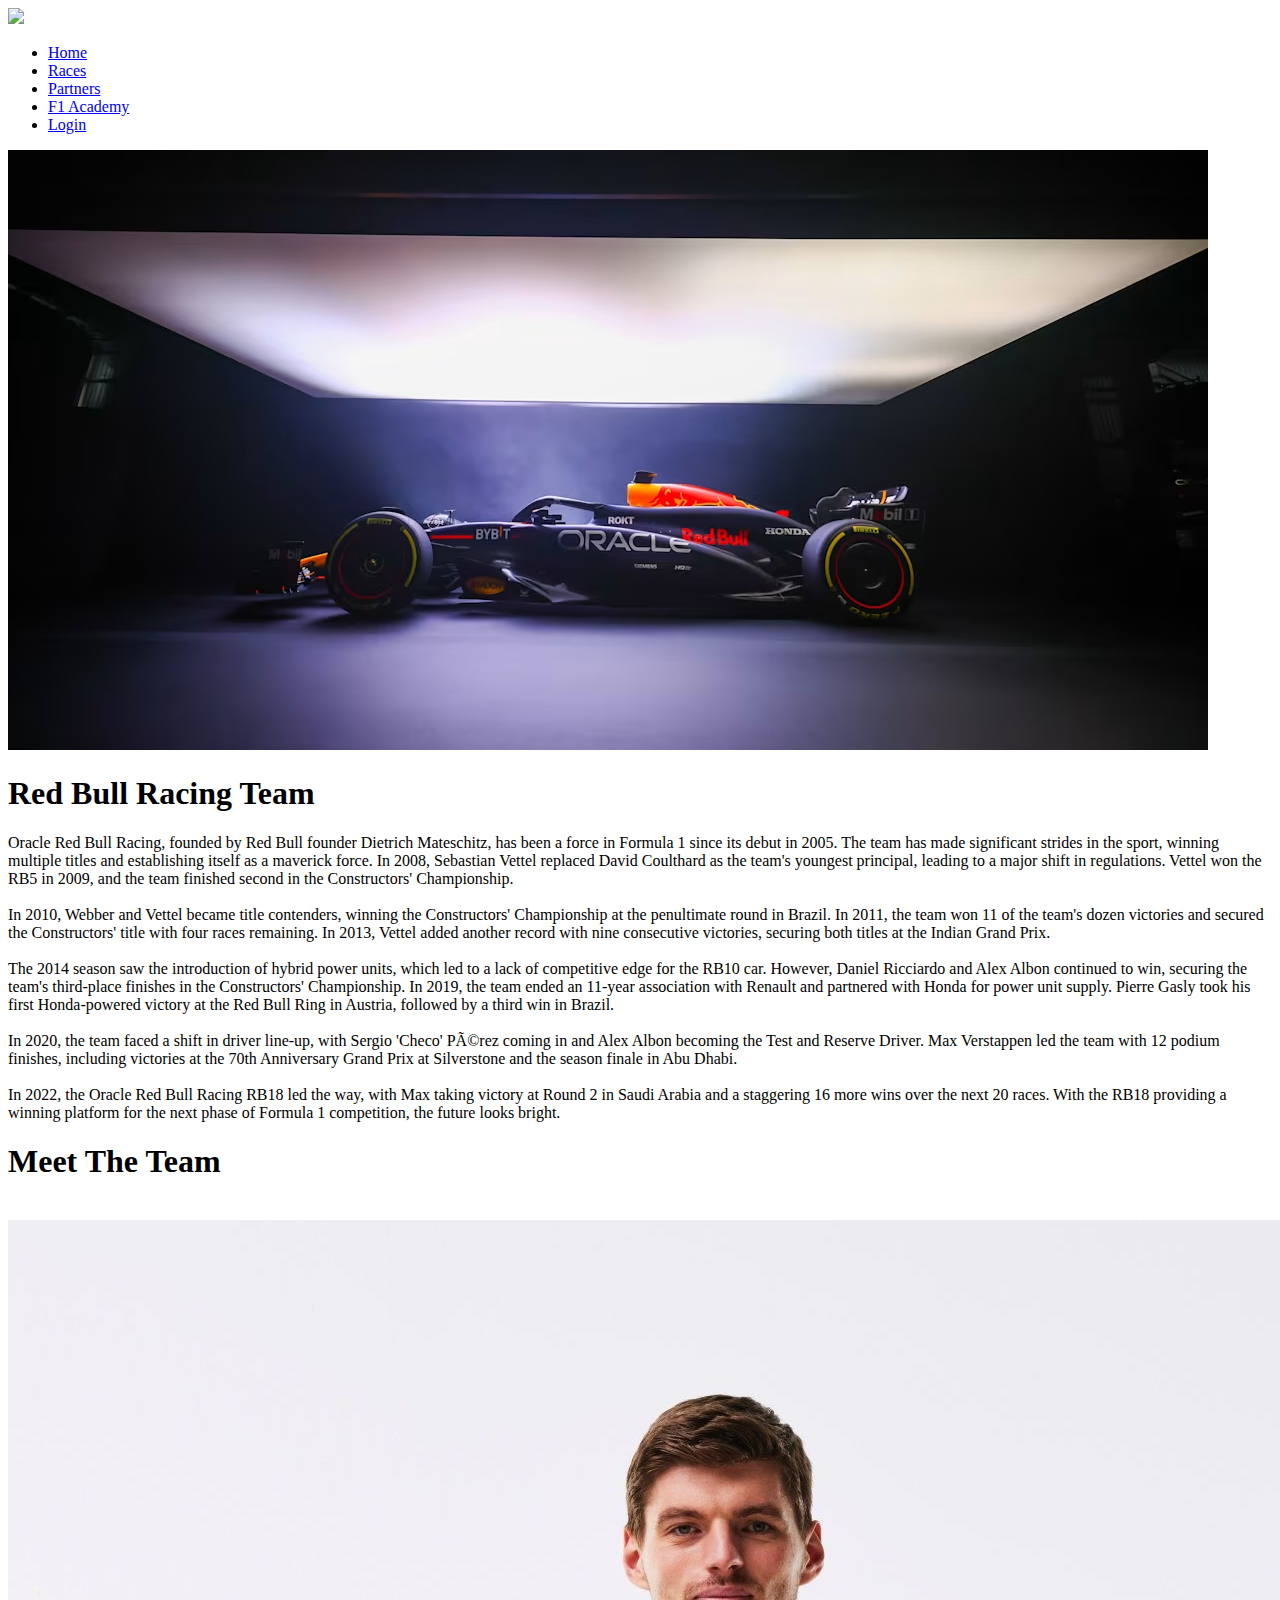
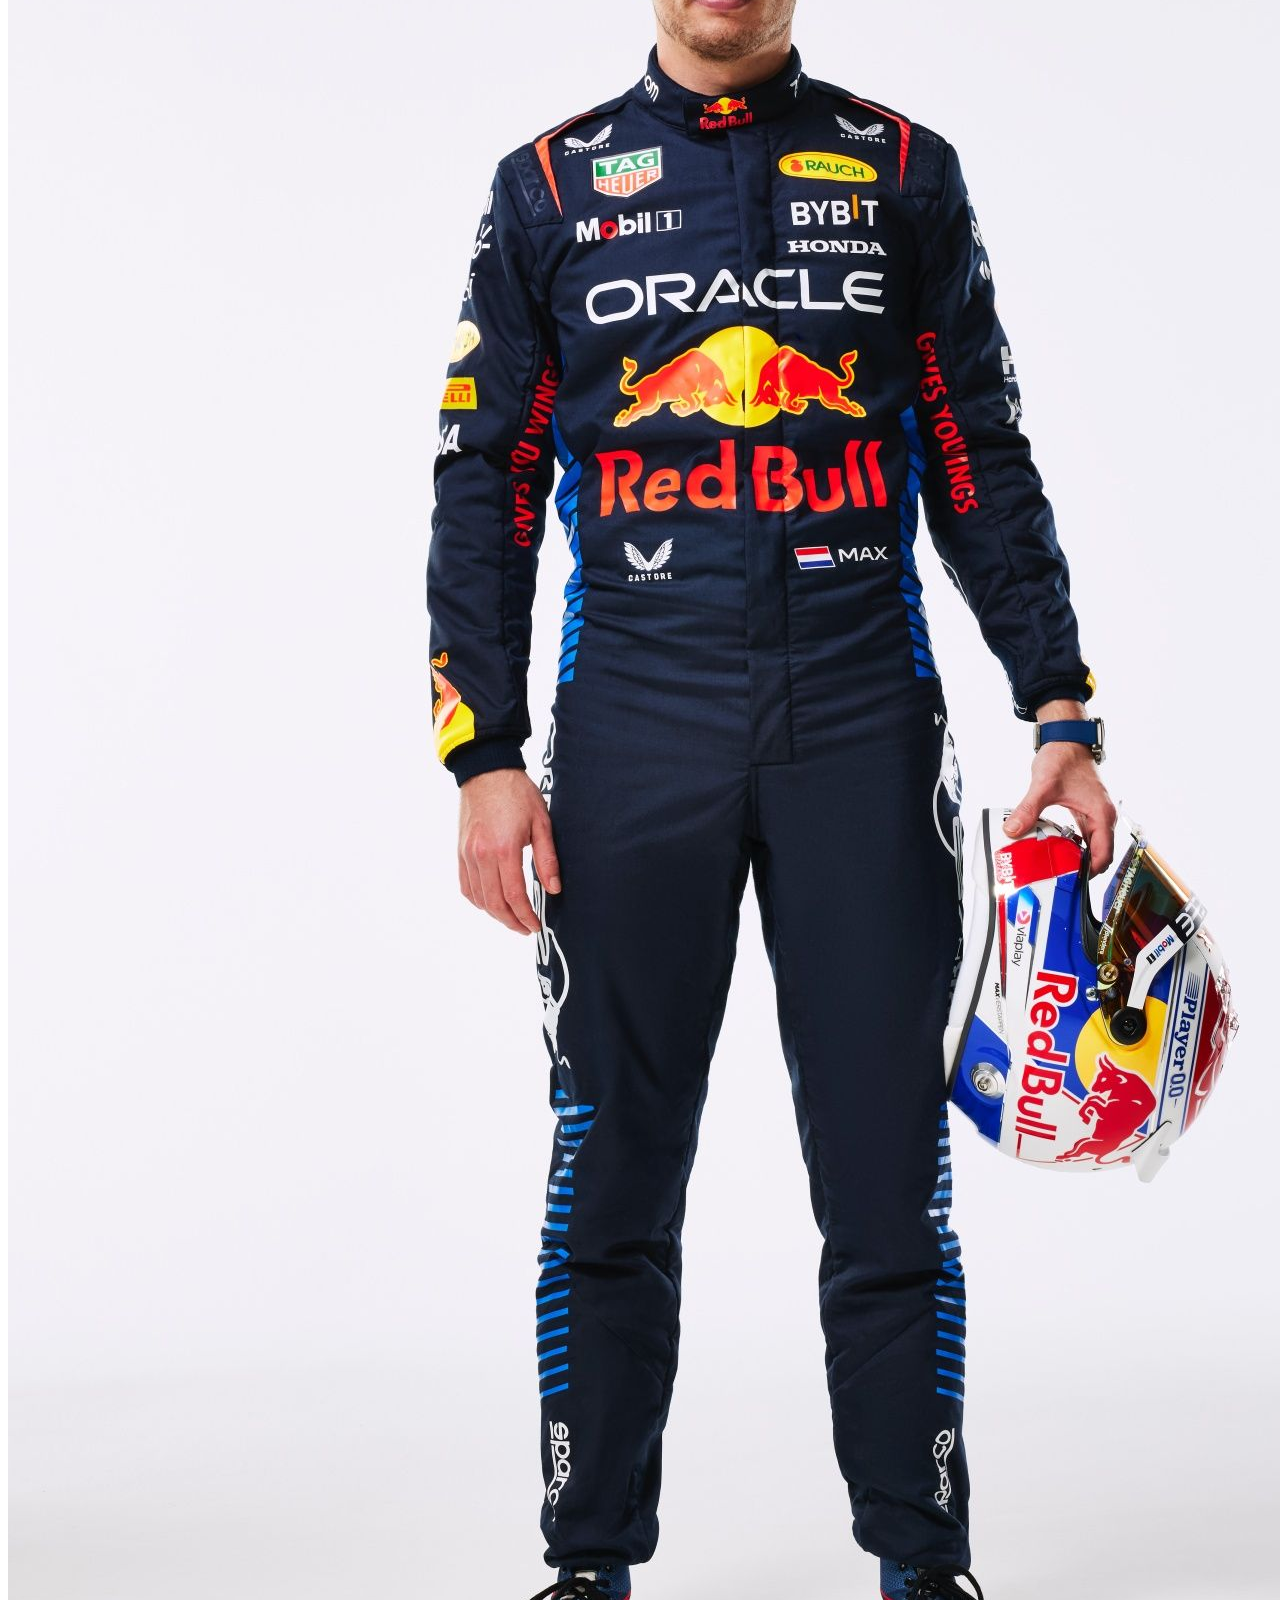
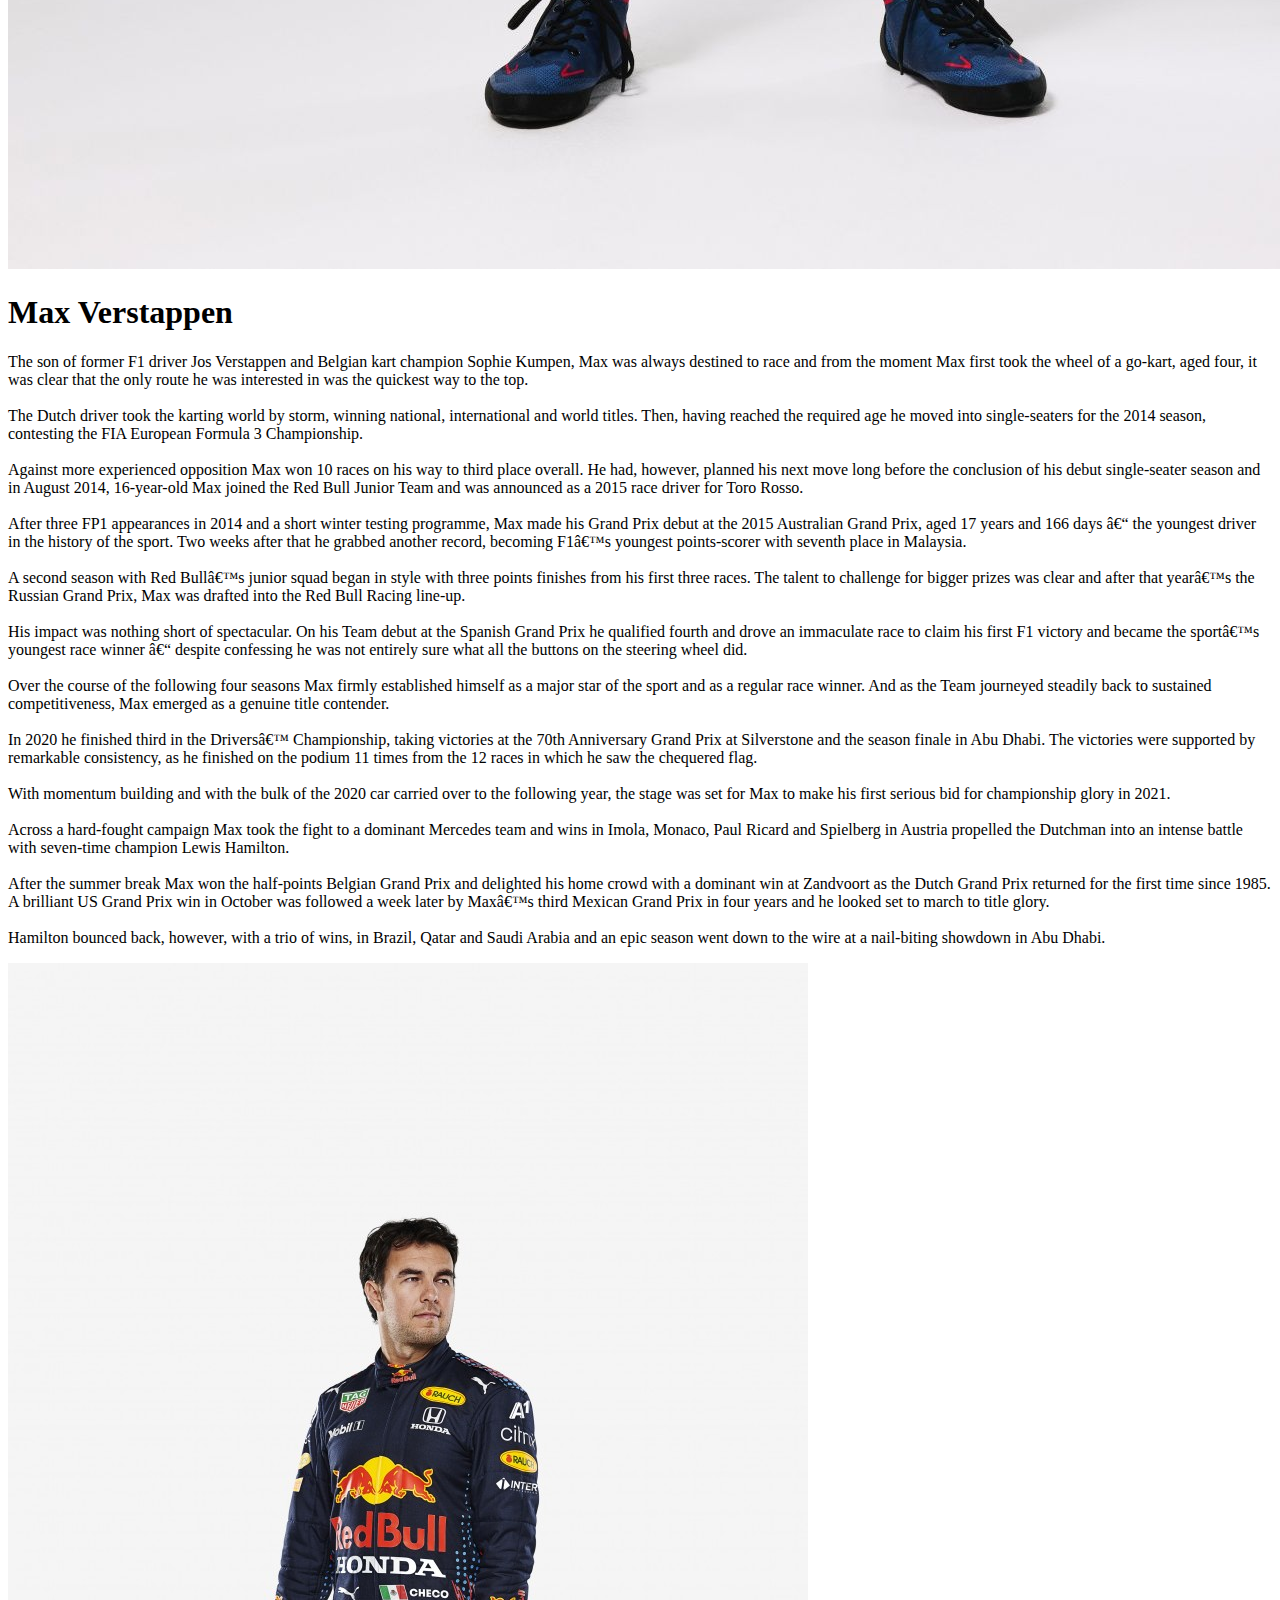
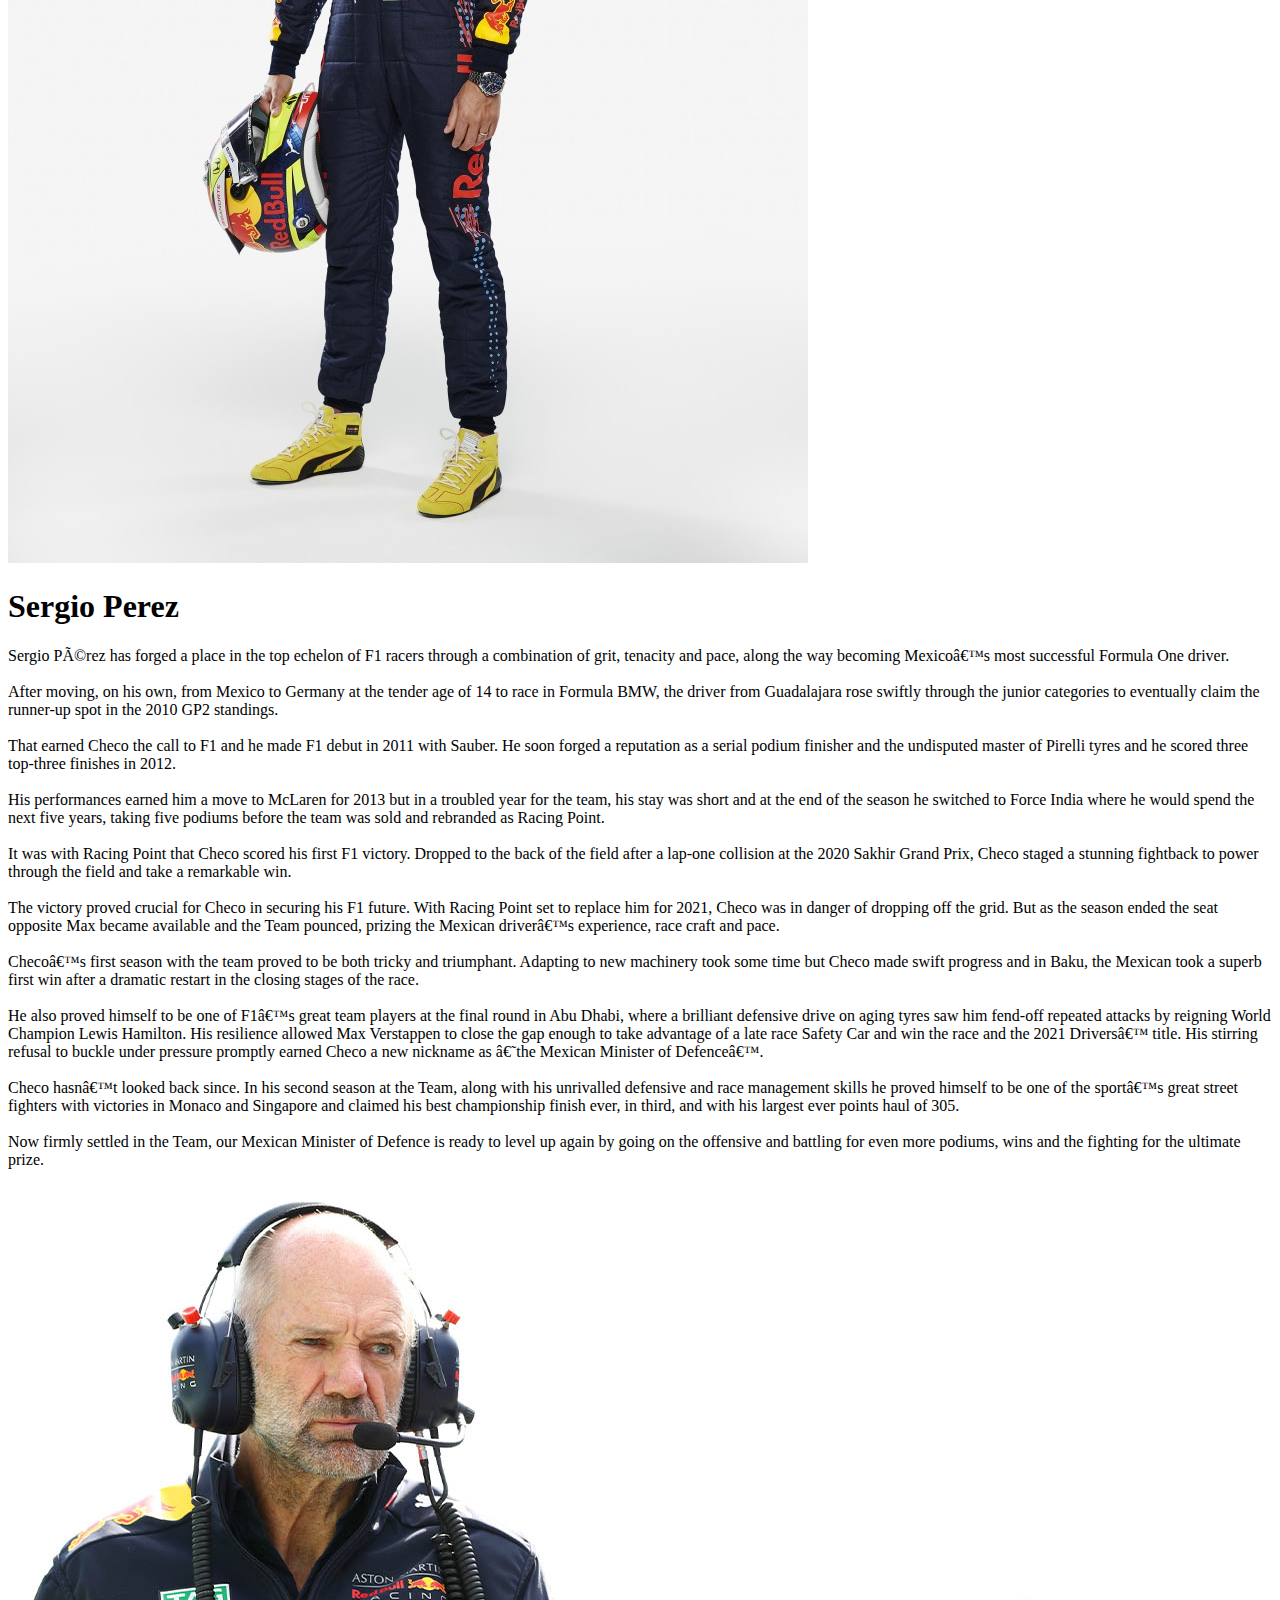
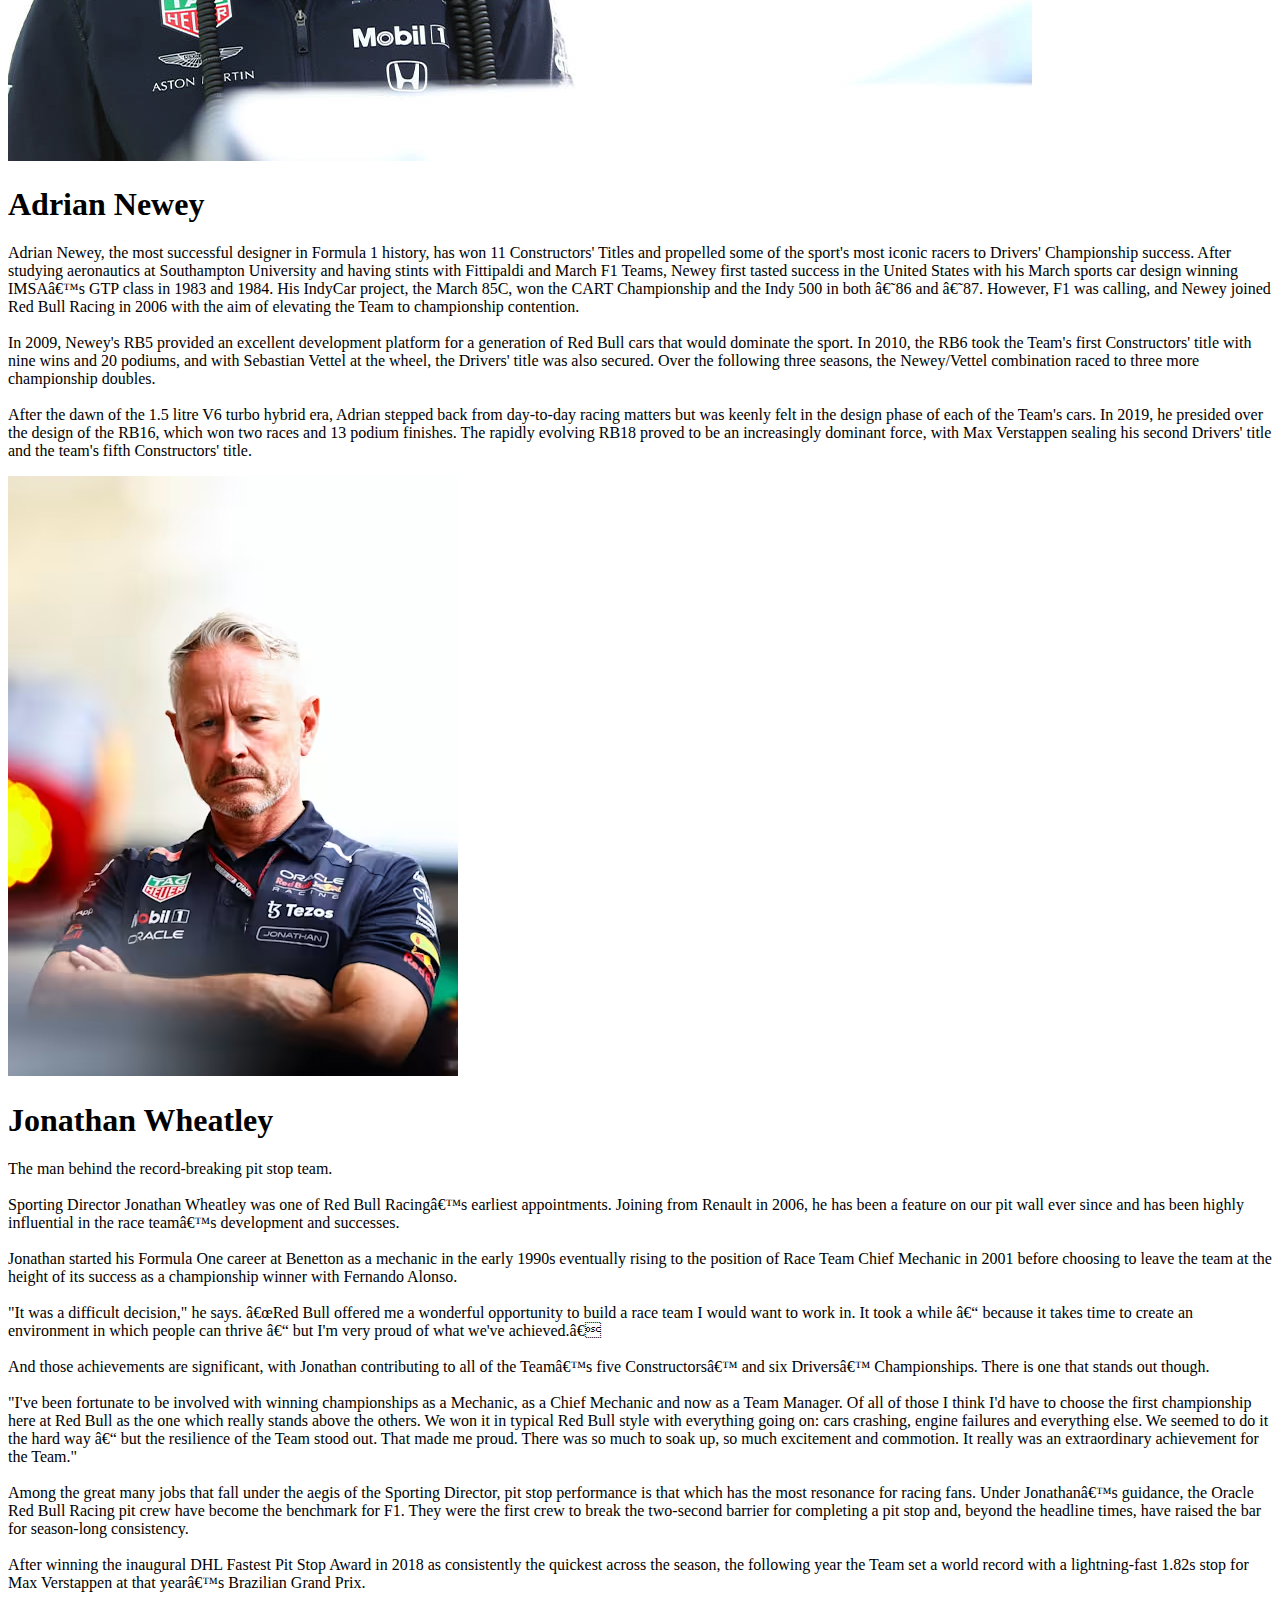
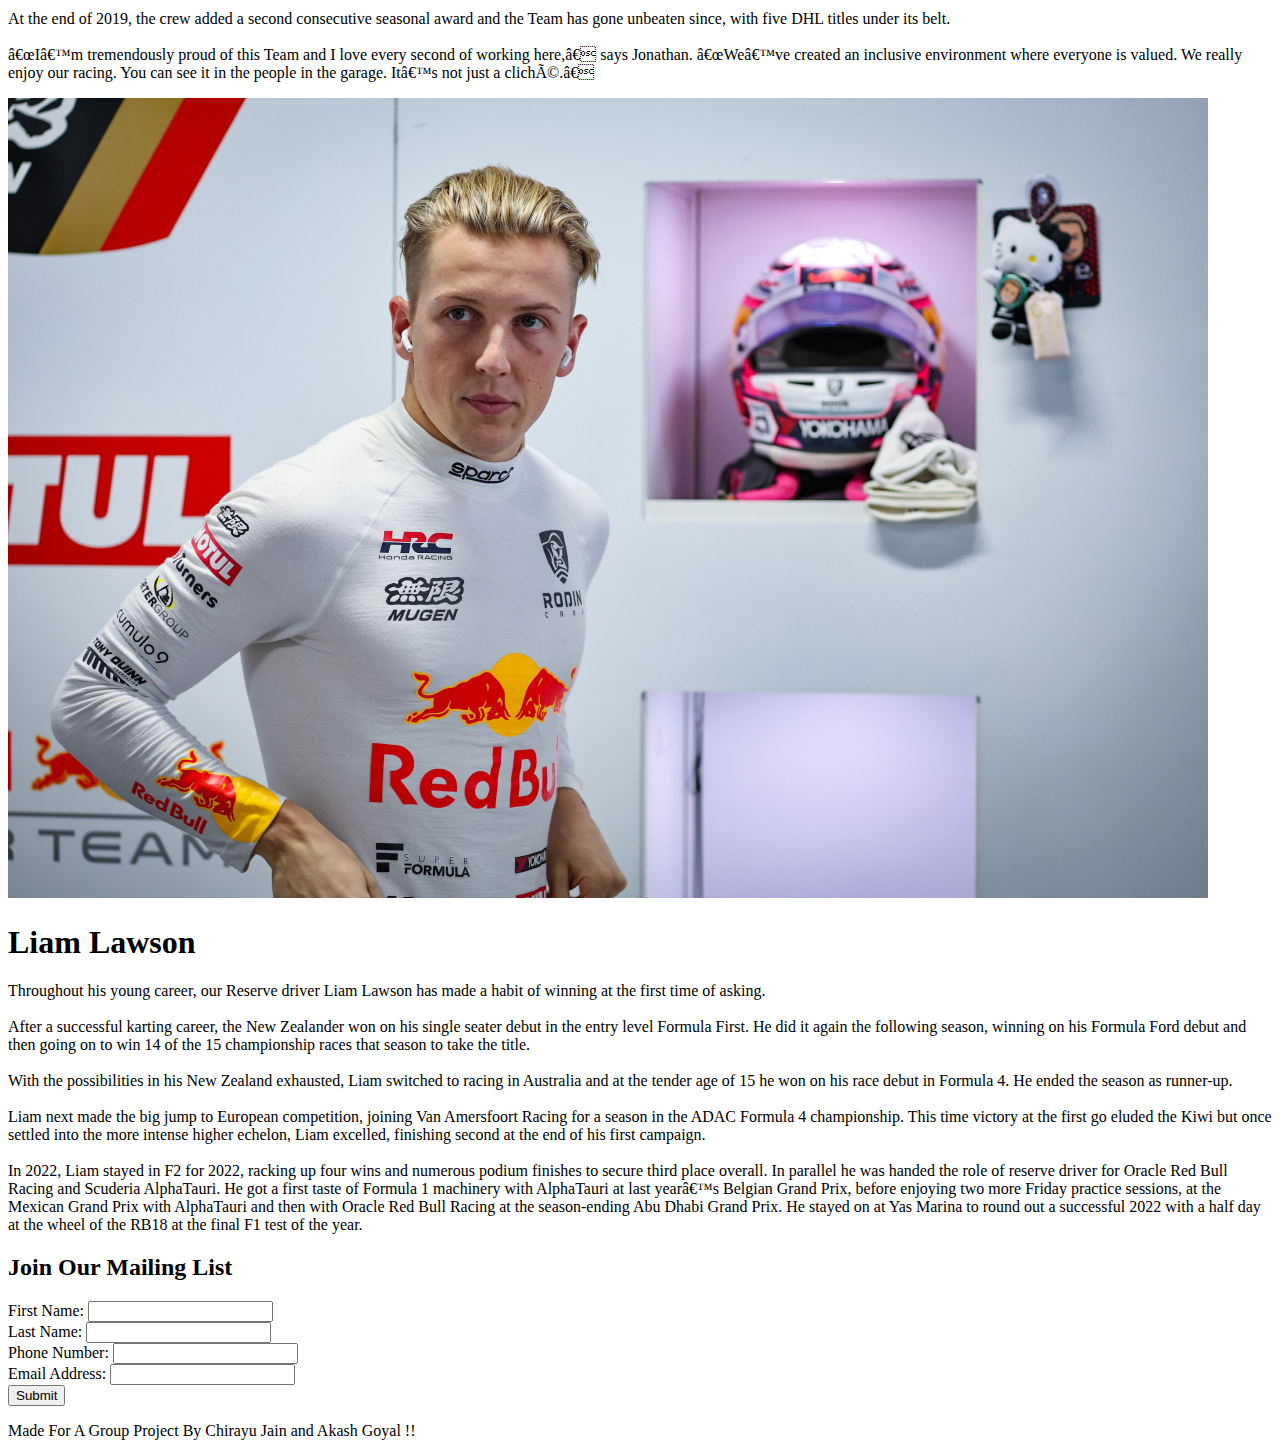
==== index.html @ 6e087e1f "Add files via upload" ====
<!DOCTYPE html>
<html lang ="en">
  <head>
    <meta charset="UFT-8">
    <meta name="viewport" content="width=device-width, initial-scale=1.0">
    <title>Home</title>
    <link rel="icon" type="image/svg+xml" href="#" />
    <link rel="stylesheet" href="./resources/style.css">

    <!--Importing Google Font -->
    <link rel="preconnect" href="https://fonts.googleapis.com">
    <link rel="preconnect" href="https://fonts.gstatic.com" crossorigin>
    <link href="https://fonts.googleapis.com/css2?family=Playfair+Display:ital,wght@0,400..900;1,400..900&display=swap" rel="stylesheet"> 
  </head>
  <body>
    <div class="navigation-bar">
      <div id="navigation-container">
        <img src="https://img.redbull.com/images/w_250/q_auto,f_auto/redbullcom/static/red-bull-racing-logo-light/redbull-racing-logo.png">
        <ul>
          <li><a href="#">Home</a></li>
          <li><a href="#">Races</a></li>
          <li><a href="#">Partners</a></li>
          <li><a href="#">F1 Academy</a></li>
          <li><a href="#">Login</a></li>
        </ul>
      </div>
    </div>

    <!-- Team Bakground Image with Fact 1 -->
    <div class="bgimage">
      <img src="Resources/Redbull Team.avif" alt="Image Of The entire Rudbull Racing Team">
      <div class="bg-text">
        <h1>Red Bull Racing Team</h1>
        <p class="about-team">Oracle Red Bull Racing, founded by Red Bull founder Dietrich Mateschitz, has been a force in Formula 1 since its debut in 2005. The team has made significant strides in the sport, winning multiple titles and establishing itself as a maverick force. In 2008, Sebastian Vettel replaced David Coulthard as the team's youngest principal, leading to a major shift in regulations. Vettel won the RB5 in 2009, and the team finished second in the Constructors' Championship.
          <br>
          <br>
          In 2010, Webber and Vettel became title contenders, winning the Constructors' Championship at the penultimate round in Brazil. In 2011, the team won 11 of the team's dozen victories and secured the Constructors' title with four races remaining. In 2013, Vettel added another record with nine consecutive victories, securing both titles at the Indian Grand Prix.
          <br>
          <br>
          The 2014 season saw the introduction of hybrid power units, which led to a lack of competitive edge for the RB10 car. However, Daniel Ricciardo and Alex Albon continued to win, securing the team's third-place finishes in the Constructors' Championship. In 2019, the team ended an 11-year association with Renault and partnered with Honda for power unit supply. Pierre Gasly took his first Honda-powered victory at the Red Bull Ring in Austria, followed by a third win in Brazil.
          <br>
          <br>
          In 2020, the team faced a shift in driver line-up, with Sergio 'Checo' Pérez coming in and Alex Albon becoming the Test and Reserve Driver. Max Verstappen led the team with 12 podium finishes, including victories at the 70th Anniversary Grand Prix at Silverstone and the season finale in Abu Dhabi.
          <br>
          <br>
          In 2022, the Oracle Red Bull Racing RB18 led the way, with Max taking victory at Round 2 in Saudi Arabia and a staggering 16 more wins over the next 20 races. With the RB18 providing a winning platform for the next phase of Formula 1 competition, the future looks bright.</p>
      </div>
    </div>

    <div class="meet">
      <h1>Meet The Team</h1>
      <br>
    </div>
    

    <!--Fact 2-->
    <div class="fact-2">
      <img src="Resources/Max.jpg" alt="Image of max verstappen">
      <div class="fact-2-text">
        <h1>Max Verstappen</h1>
        <p class="about-fact-2">The son of former F1 driver Jos Verstappen and Belgian kart champion Sophie Kumpen, Max was always destined to race and from the moment Max first took the wheel of a go-kart, aged four, it was clear that the only route he was interested in was the quickest way to the top.
          <br>
          <br>
          The Dutch driver took the karting world by storm, winning national, international and world titles. Then, having reached the required age he moved into single-seaters for the 2014 season, contesting the FIA European Formula 3 Championship.
          <br>
          <br>
          Against more experienced opposition Max won 10 races on his way to third place overall. He had, however, planned his next move long before the conclusion of his debut single-seater season and in August 2014, 16-year-old Max joined the Red Bull Junior Team and was announced as a 2015 race driver for Toro Rosso.
          <br>
          <br>
          After three FP1 appearances in 2014 and a short winter testing programme, Max made his Grand Prix debut at the 2015 Australian Grand Prix, aged 17 years and 166 days – the youngest driver in the history of the sport. Two weeks after that he grabbed another record, becoming F1’s youngest points-scorer with seventh place in Malaysia.
          <br>
          <br>
          A second season with Red Bull’s junior squad began in style with three points finishes from his first three races. The talent to challenge for bigger prizes was clear and after that year’s the Russian Grand Prix, Max was drafted into the Red Bull Racing line-up.
          <br>
          <br>
          His impact was nothing short of spectacular. On his Team debut at the Spanish Grand Prix he qualified fourth and drove an immaculate race to claim his first F1 victory and became the sport’s youngest race winner – despite confessing he was not entirely sure what all the buttons on the steering wheel did.
          <br>
          <br>
          Over the course of the following four seasons Max firmly established himself as a major star of the sport and as a regular race winner. And as the Team journeyed steadily back to sustained competitiveness, Max emerged as a genuine title contender.
          <br>
          <br>
          In 2020 he finished third in the Drivers’ Championship, taking victories at the 70th Anniversary Grand Prix at Silverstone and the season finale in Abu Dhabi. The victories were supported by remarkable consistency, as he finished on the podium 11 times from the 12 races in which he saw the chequered flag.
          <br>
          <br>
          With momentum building and with the bulk of the 2020 car carried over to the following year, the stage was set for Max to make his first serious bid for championship glory in 2021.
          <br>
          <br>
          Across a hard-fought campaign Max took the fight to a dominant Mercedes team and wins in Imola, Monaco, Paul Ricard and Spielberg in Austria propelled the Dutchman into an intense battle with seven-time champion Lewis Hamilton.
          <br>
          <br>
          After the summer break Max won the half-points Belgian Grand Prix and delighted his home crowd with a dominant win at Zandvoort as the Dutch Grand Prix returned for the first time since 1985. A brilliant US Grand Prix win in October was followed a week later by Max’s third Mexican Grand Prix in four years and he looked set to march to title glory.
          <br>
          <br>
          Hamilton bounced back, however, with a trio of wins, in Brazil, Qatar and Saudi Arabia and an epic season went down to the wire at a nail-biting showdown in Abu Dhabi.
        </p>
      </div>
    </div>

    <!--Fact 3-->
    <div class="fact-3">
      <img src="Resources/Perez 1.jpeg" alt="Image of Sergio Perez">
      <div class="fact-3-text">
        <h1>Sergio Perez</h1>
        <p class="about-fact-3">Sergio Pérez has forged a place in the top echelon of F1 racers through a combination of grit, tenacity and pace, along the way becoming Mexico’s most successful Formula One driver.
          <br>
          <br>
          After moving, on his own, from Mexico to Germany at the tender age of 14 to race in Formula BMW, the driver from Guadalajara rose swiftly through the junior categories to eventually claim the runner-up spot in the 2010 GP2 standings.
          <br>
          <br>
          That earned Checo the call to F1 and he made F1 debut in 2011 with Sauber. He soon forged a reputation as a serial podium finisher and the undisputed master of Pirelli tyres and he scored three top-three finishes in 2012.
          <br>
          <br>
          His performances earned him a move to McLaren for 2013 but in a troubled year for the team, his stay was short and at the end of the season he switched to Force India where he would spend the next five years, taking five podiums before the team was sold and rebranded as Racing Point.
          <br>
          <br>
          It was with Racing Point that Checo scored his first F1 victory. Dropped to the back of the field after a lap-one collision at the 2020 Sakhir Grand Prix, Checo staged a stunning fightback to power through the field and take a remarkable win.
          <br>
          <br>
          The victory proved crucial for Checo in securing his F1 future. With Racing Point set to replace him for 2021, Checo was in danger of dropping off the grid. But as the season ended the seat opposite Max became available and the Team pounced, prizing the Mexican driver’s experience, race craft and pace.
          <br>
          <br>
          Checo’s first season with the team proved to be both tricky and triumphant. Adapting to new machinery took some time but Checo made swift progress and in Baku, the Mexican took a superb first win after a dramatic restart in the closing stages of the race.
          <br>
          <br>
          He also proved himself to be one of F1’s great team players at the final round in Abu Dhabi, where a brilliant defensive drive on aging tyres saw him fend-off repeated attacks by reigning World Champion Lewis Hamilton. His resilience allowed Max Verstappen to close the gap enough to take advantage of a late race Safety Car and win the race and the 2021 Drivers’ title. His stirring refusal to buckle under pressure promptly earned Checo a new nickname as ‘the Mexican Minister of Defence’.
          <br>
          <br>
          Checo hasn’t looked back since. In his second season at the Team, along with his unrivalled defensive and race management skills he proved himself to be one of the sport’s great street fighters with victories in Monaco and Singapore and claimed his best championship finish ever, in third, and with his largest ever points haul of 305.
          <br>
          <br>
          Now firmly settled in the Team, our Mexican Minister of Defence is ready to level up again by going on the offensive and battling for even more podiums, wins and the fighting for the ultimate prize.
          </p>
      </div>
    </div>

    <!--Fact 4-->
    <div class="fact-4">
      <img src="Resources/adrian_newey.jpeg" alt="Image of Adrian Newey OBE">
      <div class="fact-4-text">
        <h1>Adrian Newey</h1>
        <p class="about-fact-4">Adrian Newey, the most successful designer in Formula 1 history, has won 11 Constructors' Titles and propelled some of the sport's most iconic racers to Drivers' Championship success. After studying aeronautics at Southampton University and having stints with Fittipaldi and March F1 Teams, Newey first tasted success in the United States with his March sports car design winning IMSA’s GTP class in 1983 and 1984. His IndyCar project, the March 85C, won the CART Championship and the Indy 500 in both ‘86 and ‘87. However, F1 was calling, and Newey joined Red Bull Racing in 2006 with the aim of elevating the Team to championship contention.
          <br>
          <br>
          In 2009, Newey's RB5 provided an excellent development platform for a generation of Red Bull cars that would dominate the sport. In 2010, the RB6 took the Team's first Constructors' title with nine wins and 20 podiums, and with Sebastian Vettel at the wheel, the Drivers' title was also secured. Over the following three seasons, the Newey/Vettel combination raced to three more championship doubles.
          <br>
          <br>
          After the dawn of the 1.5 litre V6 turbo hybrid era, Adrian stepped back from day-to-day racing matters but was keenly felt in the design phase of each of the Team's cars. In 2019, he presided over the design of the RB16, which won two races and 13 podium finishes. The rapidly evolving RB18 proved to be an increasingly dominant force, with Max Verstappen sealing his second Drivers' title and the team's fifth Constructors' title.
          </p>
      </div>
    </div>

    <!--Fact 5-->
    <div class="fact-5">
      <img src="Resources/watching-on.avif" alt="Image of Jonathan Wheatley">
      <div class="fact-5-text">
        <h1>Jonathan Wheatley</h1>
        <p class="about-fact-5">The man behind the record-breaking pit stop team.
          <br>
          <br>
          Sporting Director Jonathan Wheatley was one of Red Bull Racing’s earliest appointments. Joining from Renault in 2006, he has been a feature on our pit wall ever since and has been highly influential in the race team’s development and successes.
          <br>
          <br>
          Jonathan started his Formula One career at Benetton as a mechanic in the early 1990s eventually rising to the position of Race Team Chief Mechanic in 2001 before choosing to leave the team at the height of its success as a championship winner with Fernando Alonso.
          <br>
          <br>
          "It was a difficult decision," he says. “Red Bull offered me a wonderful opportunity to build a race team I would want to work in. It took a while – because it takes time to create an environment in which people can thrive – but I'm very proud of what we've achieved.”
          <br>
          <br>
          And those achievements are significant, with Jonathan contributing to all of the Team’s five Constructors’ and six Drivers’ Championships. There is one that stands out though.
          <br>
          <br>
          "I've been fortunate to be involved with winning championships as a Mechanic, as a Chief Mechanic and now as a Team Manager. Of all of those I think I'd have to choose the first championship here at Red Bull as the one which really stands above the others. We won it in typical Red Bull style with everything going on: cars crashing, engine failures and everything else. We seemed to do it the hard way – but the resilience of the Team stood out. That made me proud. There was so much to soak up, so much excitement and commotion. It really was an extraordinary achievement for the Team."
          <br>
          <br>
          Among the great many jobs that fall under the aegis of the Sporting Director, pit stop performance is that which has the most resonance for racing fans. Under Jonathan’s guidance, the Oracle Red Bull Racing pit crew have become the benchmark for F1. They were the first crew to break the two-second barrier for completing a pit stop and, beyond the headline times, have raised the bar for season-long consistency.
          <br>
          <br>
          After winning the inaugural DHL Fastest Pit Stop Award in 2018 as consistently the quickest across the season, the following year the Team set a world record with a lightning-fast 1.82s stop for Max Verstappen at that year’s Brazilian Grand Prix.
          <br>
          <br>
          At the end of 2019, the crew added a second consecutive seasonal award and the Team has gone unbeaten since, with five DHL titles under its belt.
          <br>
          <br>
          “I’m tremendously proud of this Team and I love every second of working here,” says Jonathan. “We’ve created an inclusive environment where everyone is valued. We really enjoy our racing. You can see it in the people in the garage. It’s not just a cliché.”
          </p>
      </div>
    </div>

    <!--Fact 6-->
    <div class="fact-6">
      <img src="Resources/Liam.jpeg" alt="Image of Jonathan Wheatley">
      <div class="fact-6-text">
        <h1>Liam Lawson</h1>
        <p class="about-fact-6">Throughout his young career, our Reserve driver Liam Lawson has made a habit of winning at the first time of asking.
          <br>
          <br>
          After a successful karting career, the New Zealander won on his single seater debut in the entry level Formula First. He did it again the following season, winning on his Formula Ford debut and then going on to win 14 of the 15 championship races that season to take the title.
          <br>
          <br>
          With the possibilities in his New Zealand exhausted, Liam switched to racing in Australia and at the tender age of 15 he won on his race debut in Formula 4. He ended the season as runner-up.
          <br>
          <br>
          Liam next made the big jump to European competition, joining Van Amersfoort Racing for a season in the ADAC Formula 4 championship. This time victory at the first go eluded the Kiwi but once settled into the more intense higher echelon, Liam excelled, finishing second at the end of his first campaign.
          <br>
          <br>
          
          In 2022, Liam stayed in F2 for 2022, racking up four wins and numerous podium finishes to secure third place overall. In parallel he was handed the role of reserve driver for Oracle Red Bull Racing and Scuderia AlphaTauri. He got a first taste of Formula 1 machinery with AlphaTauri at last year’s Belgian Grand Prix, before enjoying two more Friday practice sessions, at the Mexican Grand Prix with AlphaTauri and then with Oracle Red Bull Racing at the season-ending Abu Dhabi Grand Prix. He stayed on at Yas Marina to round out a successful 2022 with a half day at the wheel of the RB18 at the final F1 test of the year.
          </p>
      </div>
    </div>

    <!--Footer-->
    <footer>
      <div class="container">
          <h2>Join Our Mailing List</h2>
          <form action="#" method="post">
              <div class="form-group">
                  <label for="first-name">First Name:</label>
                  <input type="text" id="first-name" name="first-name" required>
              </div>
              <div class="form-group">
                  <label for="last-name">Last Name:</label>
                  <input type="text" id="last-name" name="last-name" required>
              </div>
              <div class="form-group">
                  <label for="phone">Phone Number:</label>
                  <input type="tel" id="phone" name="phone" required>
              </div>
              <div class="form-group">
                  <label for="email">Email Address:</label>
                  <input type="email" id="email" name="email" required>
              </div>
              <button type="submit">Submit</button>
          </form>
          <p>Made For A Group Project By Chirayu Jain and Akash Goyal !!</p>
      </div>
  </footer>
  </body>
</html>
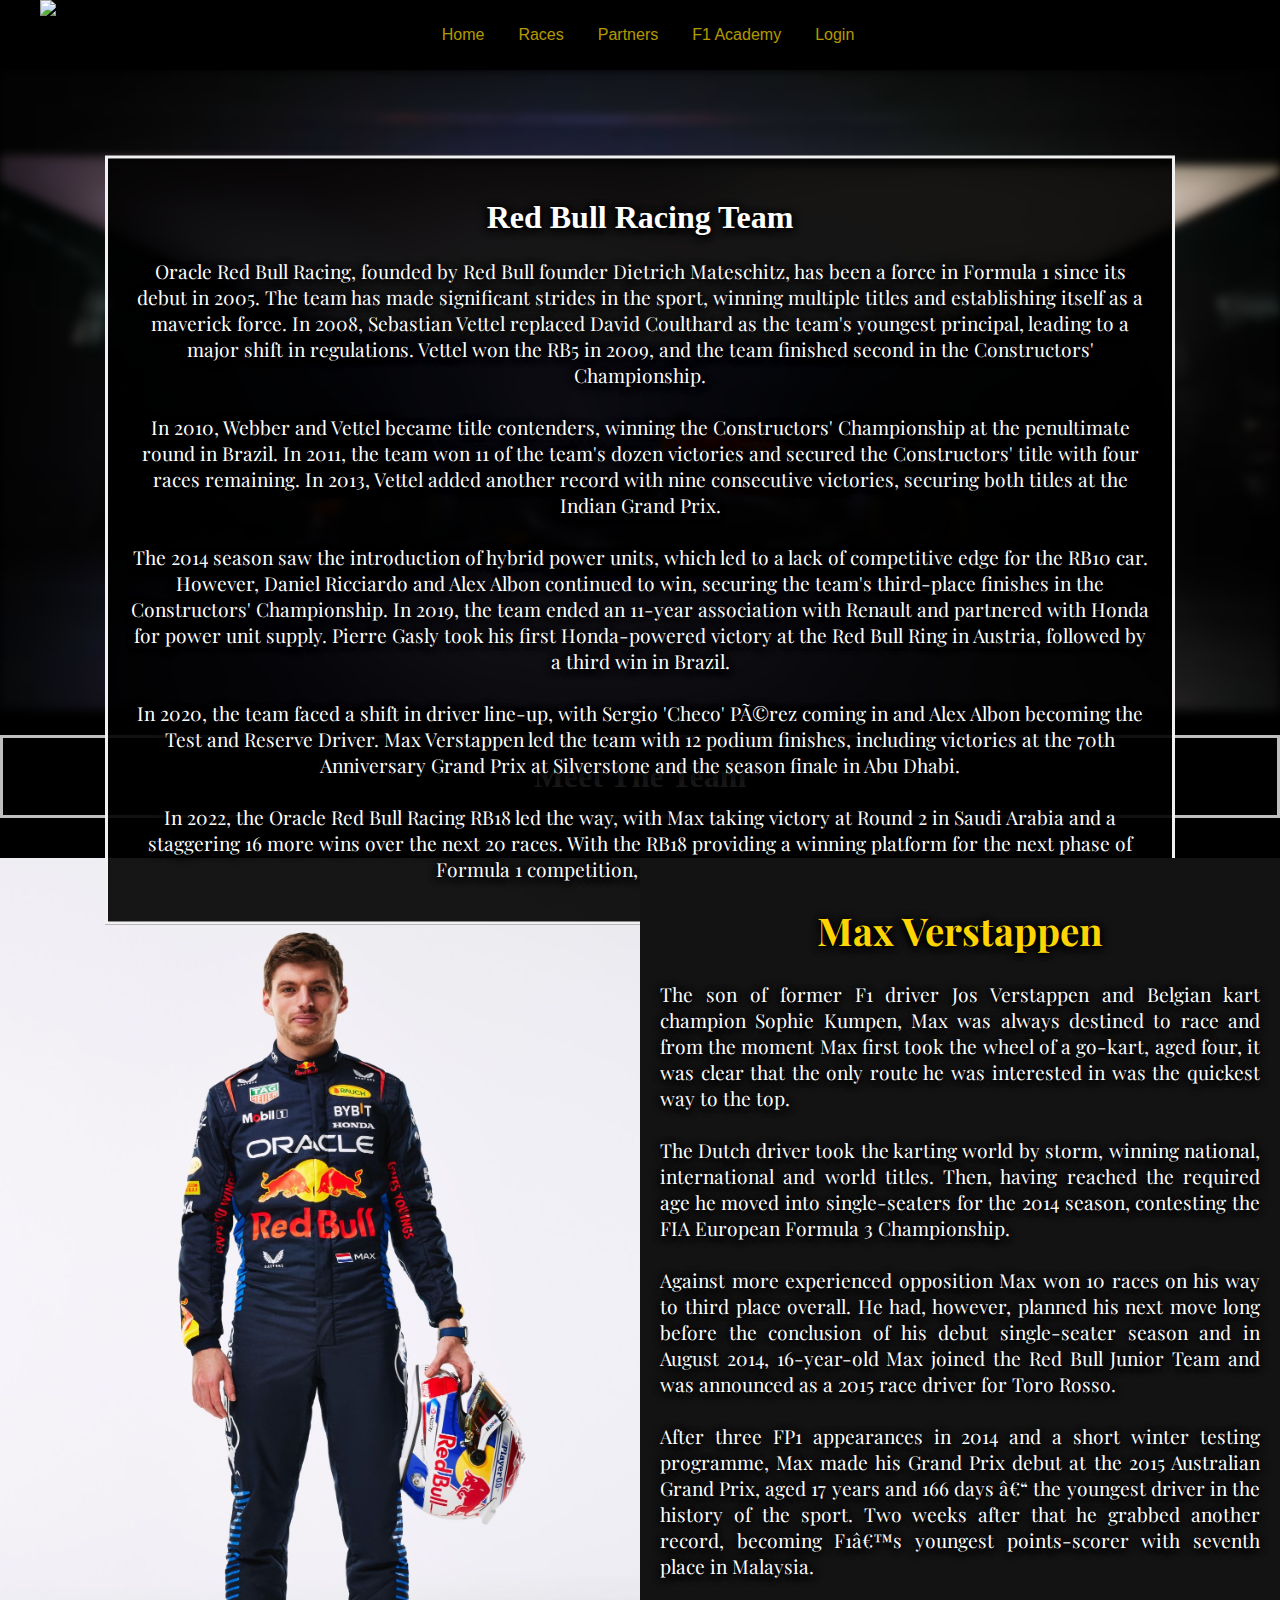
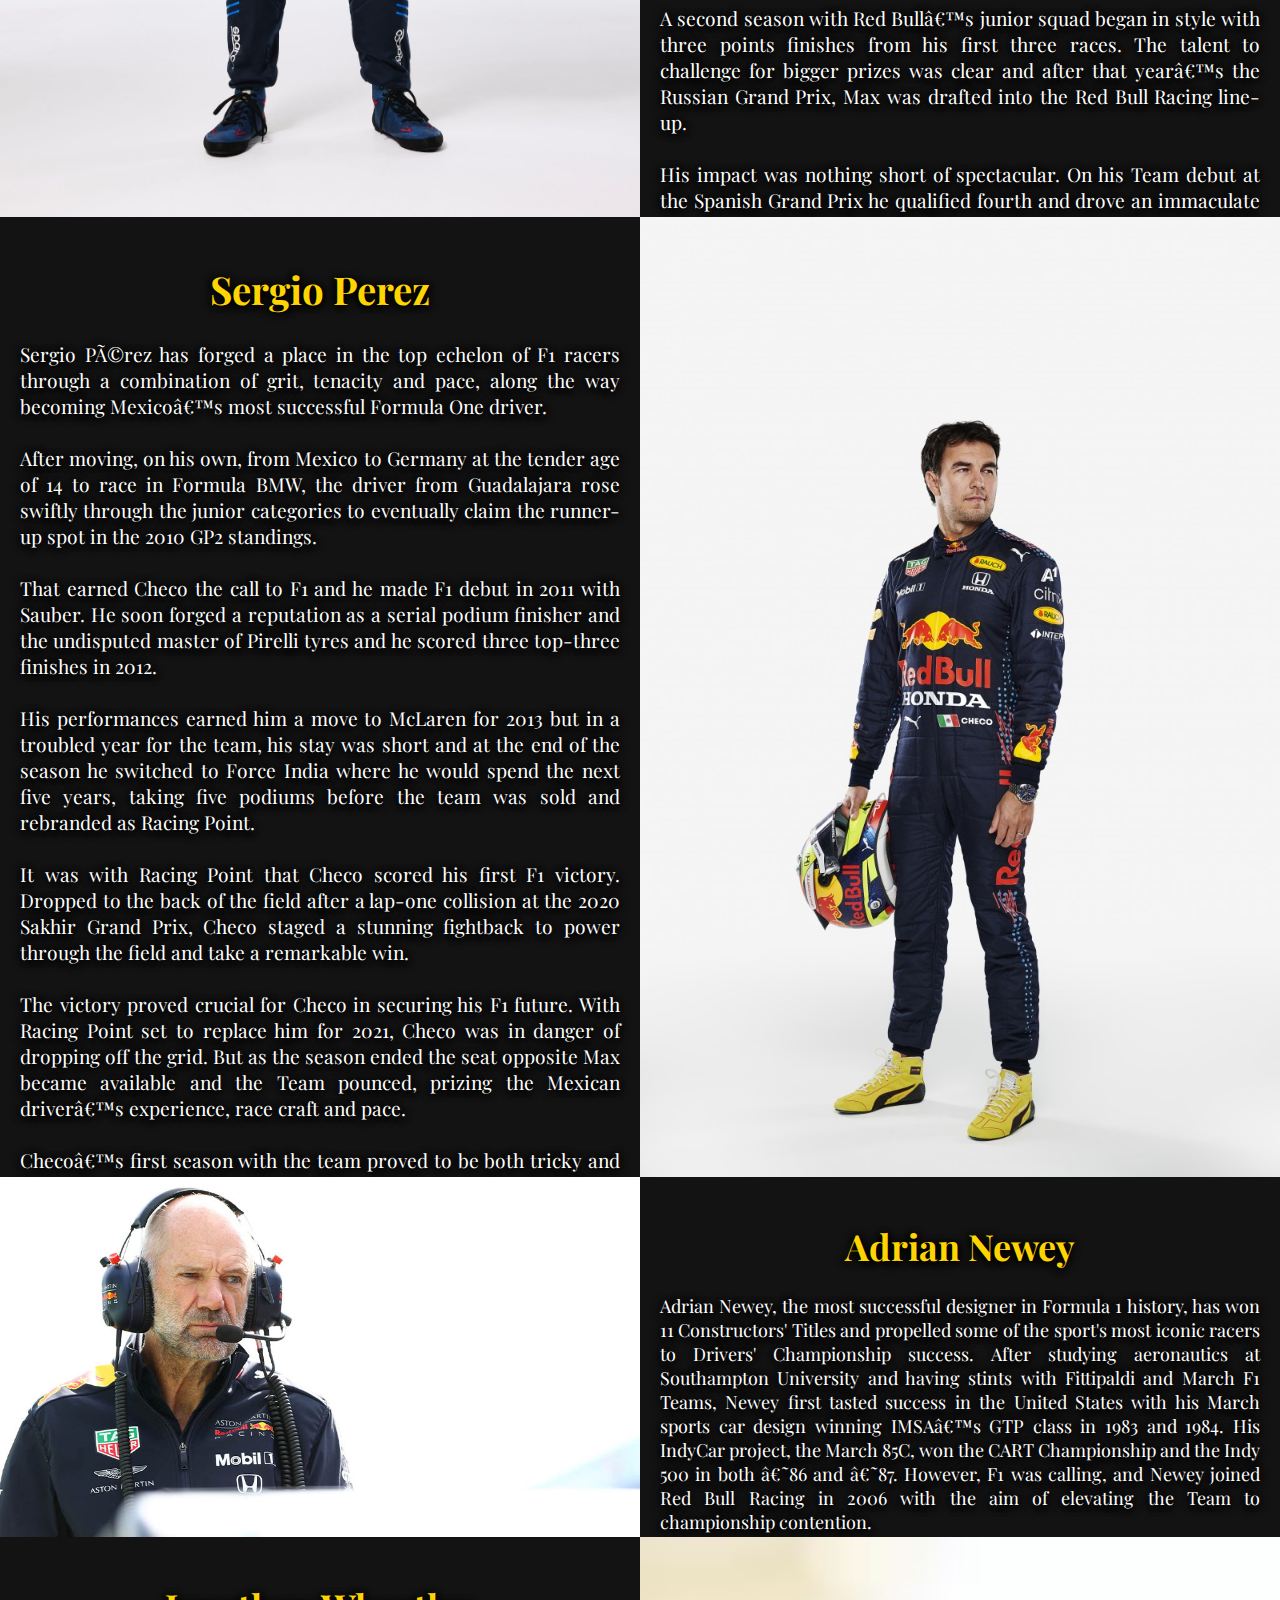
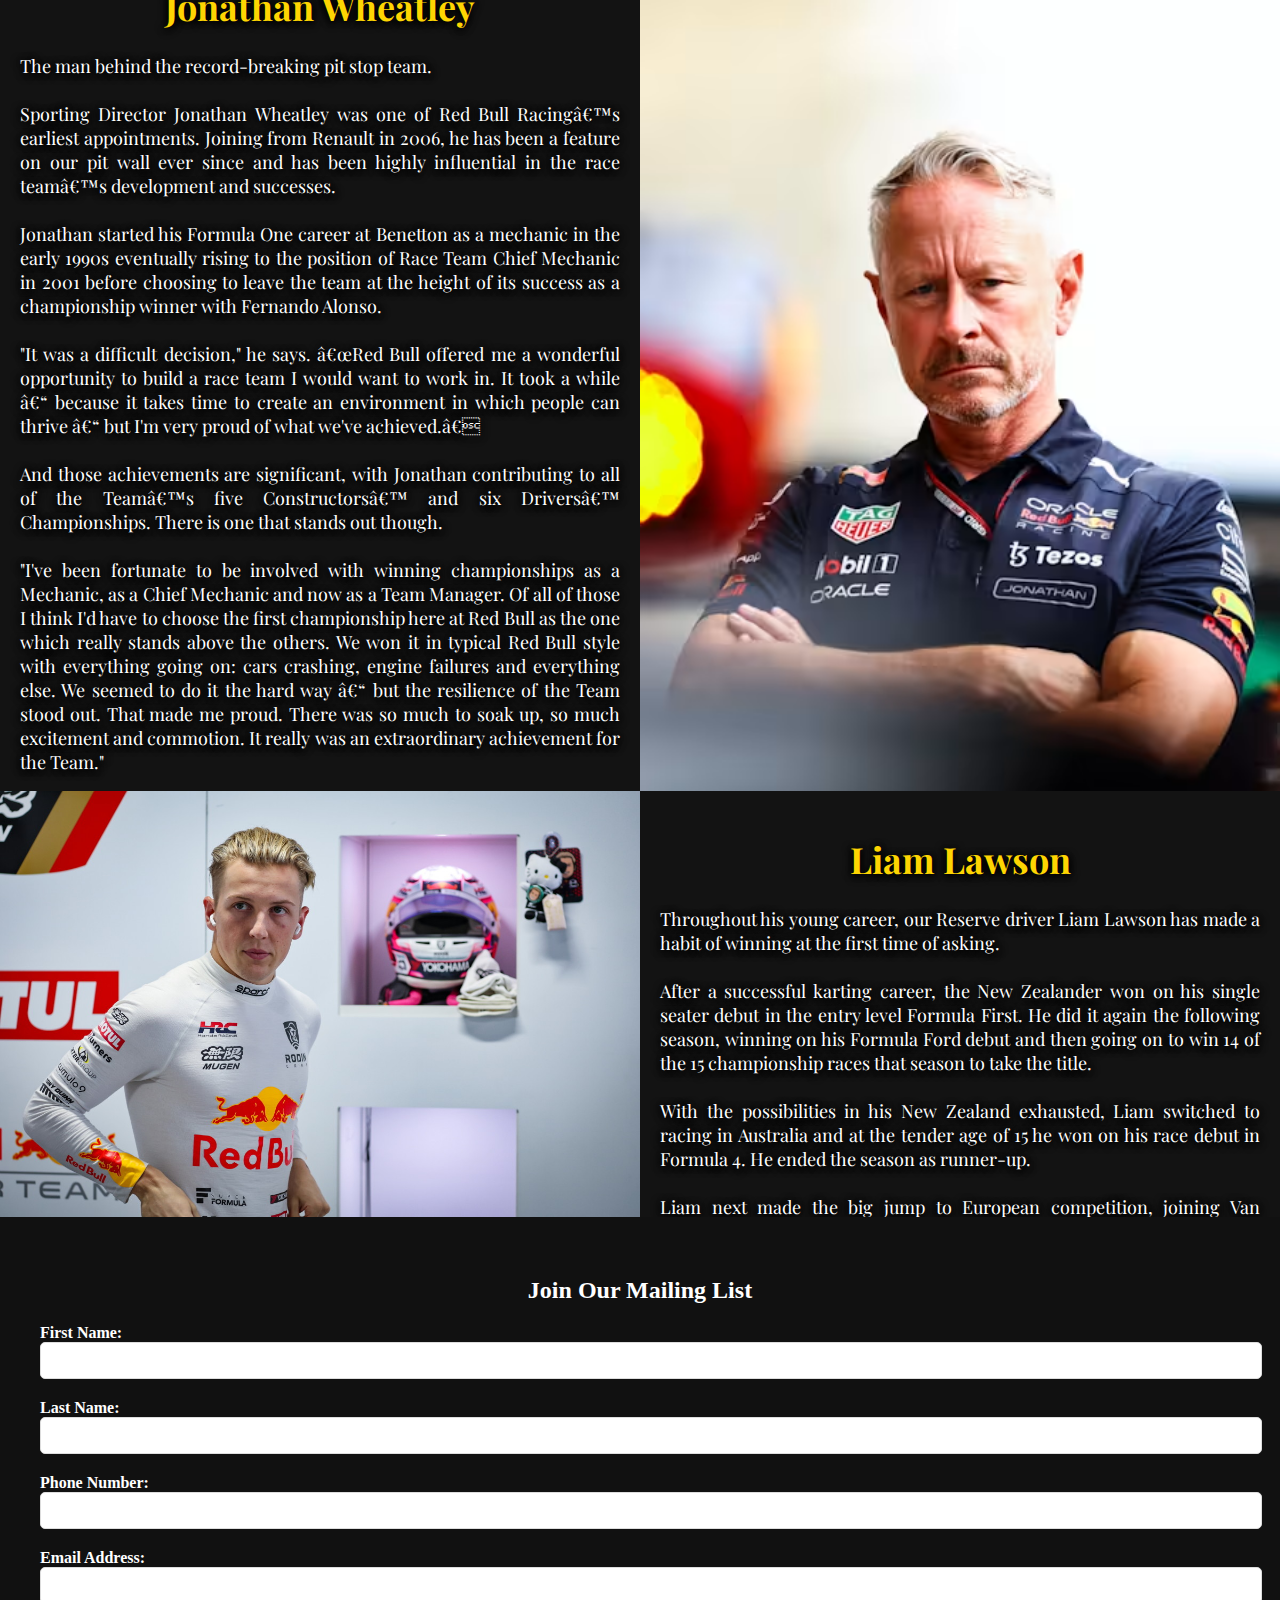
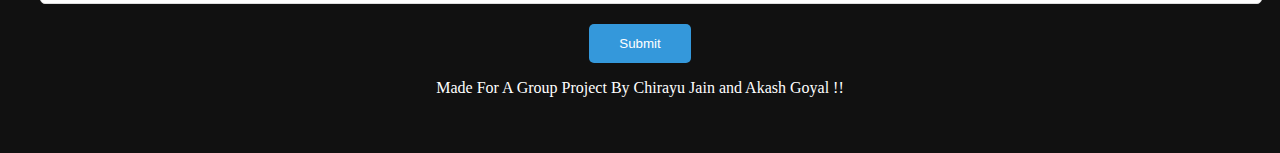
==== commit a51d41e2: "Update index.html" ====
--- a/index.html
+++ b/index.html
@@ -4,8 +4,8 @@
     <meta charset="UFT-8">
     <meta name="viewport" content="width=device-width, initial-scale=1.0">
     <title>Home</title>
-    <link rel="icon" type="image/svg+xml" href="#" />
-    <link rel="stylesheet" href="./resources/style.css">
+    <link rel="icon" type="image/svg+xml" href="./Resources/redbull.svg" />
+    <link rel="stylesheet" href="./Resources/style.css">
 
     <!--Importing Google Font -->
     <link rel="preconnect" href="https://fonts.googleapis.com">
@@ -236,4 +236,4 @@
       </div>
   </footer>
   </body>
-</html>+</html>
--- a/Resources/style.css
+++ b/Resources/style.css
@@ -0,0 +1,387 @@
+body {
+  margin: 0;
+  padding: 0;
+  background-color: #000000;
+}
+
+.logo {
+  float: left;
+}
+
+#navigation-container {
+  width: 100%;
+  max-width: 1200px; /* Limiting the width to 1200px */
+  margin: 0 auto;
+  height: 70px;
+}
+
+.navigation-bar {
+  position: sticky;
+  background-color: #000000;
+  height: 70px;
+  width: 100%;
+  top: 0;
+  text-align: center;
+  z-index: 7;
+}
+
+.navigation-bar img {
+  float: left;
+}
+
+.navigation-bar ul {
+  padding: 0px;
+  margin: 0px;
+  text-align: center;
+  display: inline-block;
+  vertical-align: top;
+}
+
+.navigation-bar li {
+  list-style-type: none;
+  padding: 0px;
+  height: 24px;
+  margin-top: 4px;
+  margin-bottom: 4px;
+  display: inline;
+}
+
+.navigation-bar li a {
+  color: #fdd900;
+  font-size: 16px;
+  font-family: "Trebuchet MS", Arial, Helvetica, sans-serif;
+  text-decoration: none;
+  line-height: 70px;
+  padding: 5px 15px;
+  opacity: 0.7;
+}
+
+.navigation-bar li a:hover {
+  color: red;
+}
+
+#menu {
+  float: right;
+}
+
+/* Background Image and Text */
+/* Fact 1 */
+
+.bgimage img {
+  position: relative;
+  width: 100%;
+  height: auto;
+  z-index: 1;
+  filter: blur(5px);
+}
+
+.bg-text {
+  background-color: rgba(0, 0, 0, 0.909);
+  color: white;
+  font-weight: bold;
+  border: 3px solid #f1f1f1;
+  position: absolute;
+  top: 60%;
+  left: 50%;
+  transform: translate(-50%, -50%);
+  z-index: 2;
+  width: 80%;
+  padding: 20px;
+  text-align: center;
+  text-shadow: 3px 0px 7px rgba(0, 0, 0, 0.8), -3px 0px 7px rgba(0, 0, 0, 0.8),
+    0px 4px 7px rgba(0, 0, 0, 0.8);
+}
+
+.about-team {
+  font-size: larger;
+  font-family: "Playfair Display", serif;
+  font-style: normal;
+  font-weight: normal;
+}
+
+.meet h1 {
+  color: #ffffff;
+  font-weight: bold;
+  display: flex;
+  justify-content: center;
+  padding-top: 20px;
+  padding-bottom: 20px;
+  border: #c0bfbf solid;
+}
+
+/* Fact 2 */
+.fact-2 {
+  position: relative;
+  height: auto;
+  overflow: hidden; /* Ensure the container wraps around its floated children */
+}
+
+.fact-2 img {
+  width: 50%;
+  height: auto;
+  float: left; /* Align image to the left */
+}
+
+.fact-2-text {
+  background-color: rgb(19, 19, 19);
+  color: #fed502;
+  font-weight: bold;
+  position: absolute;
+  top: 0;
+  right: 0;
+  z-index: 3;
+  width: 50%;
+  height: 100%; /* Adjusted height to match parent */
+  padding: 20px;
+  box-sizing: border-box; /* Include padding in the width calculation */
+  text-align: center;
+  font-family: "Playfair Display", serif;
+  font-size: larger;
+  font-style: normal;
+  font-weight: normal;
+  text-shadow: 3px 0px 7px rgba(0, 0, 0, 0.8), -3px 0px 7px rgba(0, 0, 0, 0.8),
+    0px 4px 7px rgba(0, 0, 0, 0.8);
+}
+
+.fact-2-text p{
+  color: white;
+  text-align: justify;
+}
+
+
+/* Fact 3 */
+
+.fact-3 {
+  position: relative;
+  height: auto;
+  overflow: hidden; /* Ensure the container wraps around its floated children */
+}
+
+.fact-3 img {
+  width: 50%;
+  height: auto;
+  float: right; /* Align image to the left */
+}
+
+.fact-3-text {
+  background-color: rgb(19, 19, 19);
+  color: #fed502;
+  font-weight: bold;
+  position: absolute;
+  top: 0;
+  left: 0;
+  z-index: 3;
+  width: 50%;
+  height: 100%; /* Adjusted height to match parent */
+  padding: 20px;
+  box-sizing: border-box; /* Include padding in the width calculation */
+  text-align: center;
+  font-family: "Playfair Display", serif;
+  font-size: larger;
+  font-style: normal;
+  font-weight: normal;
+  text-shadow: 3px 0px 7px rgba(0, 0, 0, 0.8), -3px 0px 7px rgba(0, 0, 0, 0.8),
+    0px 4px 7px rgba(0, 0, 0, 0.8);
+}
+
+.fact-3-text p{
+  color: white;
+  text-align: justify;
+}
+
+/* Fact 4 */
+
+.fact-4 {
+  position: relative;
+  height: auto;
+  overflow: hidden; /* Ensure the container wraps around its floated children */
+}
+
+.fact-4 img {
+  width: 50%;
+  height: auto;
+  float: left; /* Align image to the left */
+}
+
+.fact-4-text {
+  background-color: rgb(19, 19, 19);
+  color: #fed502;
+  font-weight: bold;
+  position: absolute;
+  top: 0;
+  right: 0;
+  z-index: 3;
+  width: 50%;
+  height: 100%; /* Adjusted height to match parent */
+  padding: 20px;
+  box-sizing: border-box; /* Include padding in the width calculation */
+  text-align: center;
+  font-family: "Playfair Display", serif;
+  font-size: large;
+  font-style: normal;
+  font-weight: normal;
+  text-shadow: 3px 0px 7px rgba(0, 0, 0, 0.8), -3px 0px 7px rgba(0, 0, 0, 0.8),
+    0px 4px 7px rgba(0, 0, 0, 0.8);
+}
+
+.fact-4-text p{
+  color: white;
+  text-align: justify;
+}
+
+/* Fact 5 */
+
+.fact-5 {
+  position: relative;
+  height: auto;
+  overflow: hidden; /* Ensure the container wraps around its floated children */
+}
+
+.fact-5 img {
+  width: 50%;
+  height: auto;
+  float: right; /* Align image to the left */
+}
+
+.fact-5-text {
+  background-color: rgb(19, 19, 19);
+  color: #fed502;
+  font-weight: bold;
+  position: absolute;
+  top: 0;
+  left: 0;
+  z-index: 3;
+  width: 50%;
+  height: 100%; /* Adjusted height to match parent */
+  padding: 20px;
+  box-sizing: border-box; /* Include padding in the width calculation */
+  text-align: center;
+  font-family: "Playfair Display", serif;
+  font-size: large;
+  font-style: normal;
+  font-weight: normal;
+  text-shadow: 3px 0px 7px rgba(0, 0, 0, 0.8), -3px 0px 7px rgba(0, 0, 0, 0.8),
+    0px 4px 7px rgba(0, 0, 0, 0.8);
+}
+
+.fact-5-text p{
+  color: white;
+  text-align: justify;
+}
+
+/* Fact 4 */
+
+.fact-6 {
+  position: relative;
+  height: auto;
+  overflow: hidden; /* Ensure the container wraps around its floated children */
+}
+
+.fact-6 img {
+  width: 50%;
+  height: auto;
+  float: left; /* Align image to the left */
+}
+
+.fact-6-text {
+  background-color: rgb(19, 19, 19);
+  color: #fed502;
+  font-weight: bold;
+  position: absolute;
+  top: 0;
+  right: 0;
+  z-index: 3;
+  width: 50%;
+  height: 100%; /* Adjusted height to match parent */
+  padding: 20px;
+  box-sizing: border-box; /* Include padding in the width calculation */
+  text-align: center;
+  font-family: "Playfair Display", serif;
+  font-size: large;
+  font-style: normal;
+  font-weight: normal;
+  text-shadow: 3px 0px 7px rgba(0, 0, 0, 0.8), -3px 0px 7px rgba(0, 0, 0, 0.8),
+    0px 4px 7px rgba(0, 0, 0, 0.8);
+}
+
+.fact-6-text p{
+  color: white;
+  text-align: justify;
+}
+
+/* Footer */
+
+footer {
+  background-color: #111111; /* Match the color scheme of the webpage */
+  color: #fff; /* Text color */
+  padding: 40px 20px; /* Padding for content */
+}
+
+.container {
+  max-width: 1200px; /* Match the width of the navigation container */
+  margin: 0 auto;
+  text-align: center; /* Center align content */
+}
+
+h2 {
+  margin-bottom: 20px;
+  font-size: 24px;
+  color: #fff; /* Heading color */
+}
+
+.form-group {
+  margin-bottom: 20px;
+  text-align: left; /* Align form inputs to the left */
+}
+
+label {
+  display: block;
+  font-weight: bold;
+}
+
+input[type="text"],
+input[type="tel"],
+input[type="email"] {
+  width: 100%; /* Take up full width */
+  padding: 10px;
+  border: 1px solid #ddd; /* Light border */
+  border-radius: 5px;
+}
+
+button {
+  background-color: #3498db; /* Button color */
+  color: #fff; /* Text color */
+  border: none;
+  padding: 12px 30px;
+  border-radius: 5px;
+  cursor: pointer;
+  transition: background-color 0.3s ease;
+}
+
+button:hover {
+  background-color: #2980b9; /* Darker color on hover */
+}
+
+
+
+/* Media Queries for Responsive Design */
+
+@media screen and (max-width: 768px) {
+  .navigation-bar ul {
+    display: block;
+    text-align: center;
+  }
+  
+  .navigation-bar li {
+    display: block;
+    margin: 10px 0;
+  }
+  
+  .navigation-bar li a {
+    padding: 5px 0;
+    display: block;
+    line-height: 1;
+  }
+}
+
+
